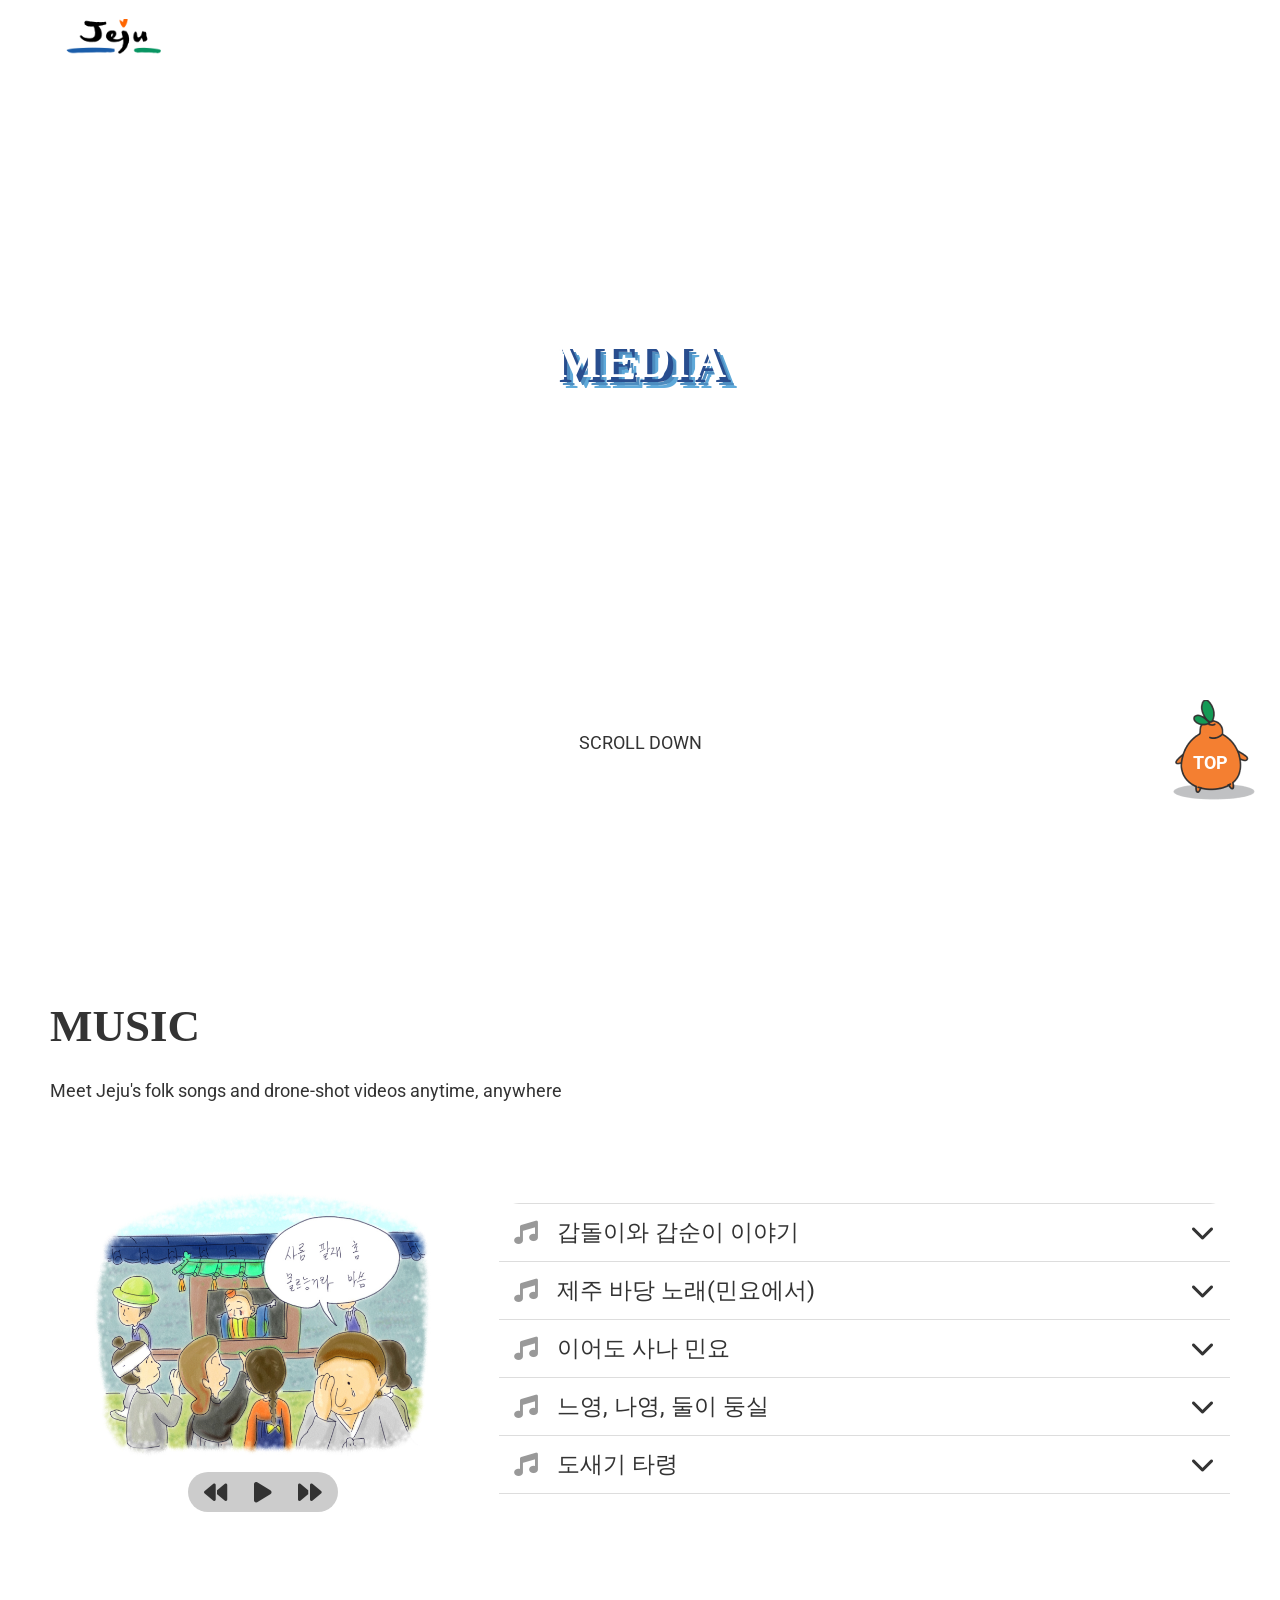
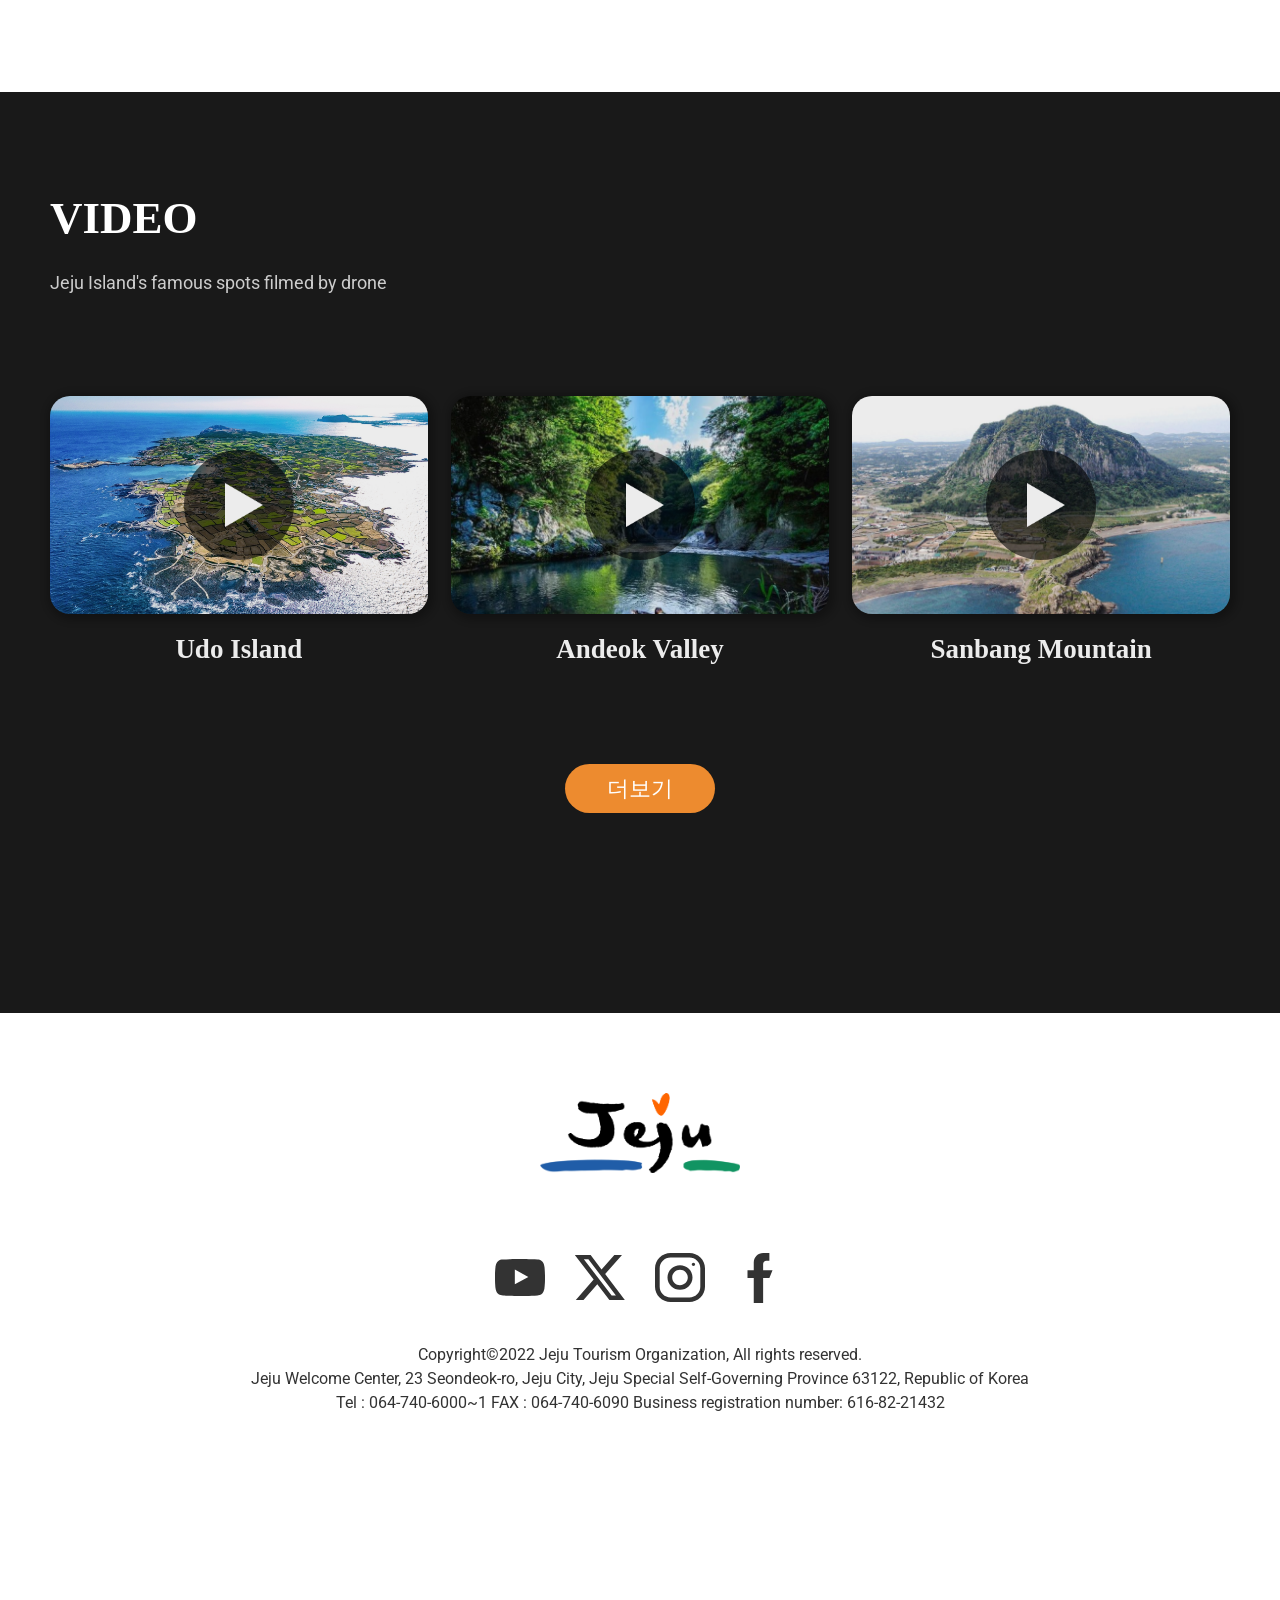
==== sub4.html @ ef5017ce "push all" ====
<!DOCTYPE HTML>
<html lang="en">

<head>
	<meta charset="UTF-8">
	<meta http-equiv="X-UA-Compatible" content="IE=edge">
	<meta name="viewport" content="width=device-width, initial-scale=1.0">
	<title>JEJU ISLAND - media</title>
	<!-- 파비콘 -->
	<link rel="shortcut icon" type="image/x-icon" href="./favicon.ico">
	<!-- 앱 아이콘 (태블릿, 모바일) -->
	<link rel="apple-touch-icon-precomposed" href="./app_icon.png">
	<link rel="apple-touch-startup-image" href="./startup.png">

	<!-- 구글아이콘 -->
	<link rel="stylesheet"
		href="https://fonts.googleapis.com/css2?family=Material+Symbols+Outlined:opsz,wght,FILL,GRAD@20..48,100..700,0..1,-50..200" />

	<!-- 폰트어썸 -->
	<link rel="stylesheet" href="https://cdnjs.cloudflare.com/ajax/libs/font-awesome/6.7.0/css/all.min.css"
		integrity="sha512-9xKTRVabjVeZmc+GUW8GgSmcREDunMM+Dt/GrzchfN8tkwHizc5RP4Ok/MXFFy5rIjJjzhndFScTceq5e6GvVQ=="
		crossorigin="anonymous" referrerpolicy="no-referrer" />

	<!-- <link rel="stylesheet" href="https://cdn.jsdelivr.net/npm/swiper@11/swiper-bundle.min.css" /> -->
	<link rel="stylesheet" href="./css/common.css">
	<link rel="stylesheet" href="./css/sub04.css">
	<link rel="stylesheet" href="./css/magnific-popup.css">
	<link rel="stylesheet" href="./css/aos.css">
</head>

<body>
	<div id="skipNav">
		<a href="#content">본문바로가기</a>
		<a href="#gnb">네비게이션바로가기</a>
	</div>

	<div id="wrap">
		<div class="videoBox">
			<strong></strong>
			<img src="./images/sub1_big.png" id="imgBG" alt="">
			<a class="down" href="#">SCROLL DOWN
				<div class="mousey">
					<div class="scroller"></div>
				</div>
			</a>
		</div>

		<header id="headerArea">
			<div class="headerInner">
				<h1><a href="./index.html">JEJU</a></h1>
				<a href="#" class="menuOpen"><span class="hidden">메뉴열기</span><i class="fa fa-bars"
						aria-hidden="true"></i></a>
				<div class="box"></div>
				<nav id="gnb">
					<h2 class="hidden">네비게이션영역</h2>
					<ul>
						<li>
							<h3><a href="./sub1.html?num=1">ABOUT</a></h3>
						</li>
						<li>
							<h3><a href="./sub2.html?num=2">ATTRACTIONS</a></h3>
						</li>
						<li>
							<h3><a href="./sub3.html?num=3">ACTIVITY</a></h3>
						</li>
						<li class="active">
							<h3><a href="./sub4.html?num=4">MEDIA</a></h3>
						</li>
						<li>
							<h3><a href="./sub5.html?num=5">GALLERY</a></h3>
						</li>
					</ul>
					<a href="#" class="close">
						<span class="hidden">메뉴닫기</span>
						X
					</a>
				</nav>
			</div>
		</header>

		<article id="content">
			<h3 class="hidden">본문 영역</h3>
			<section class="music ">
				<h4>music</h4>
				<p class="sub_tit">Meet Jeju's folk songs and drone-shot videos anytime, anywhere</p>
				<div class="music_box">
					<div class="left" data-aos="flip-left" data-aos-duration="1000">
						<img src="./images/img04-01.png" alt="">

						<div class="audio_control">
							<audio id="main_audio" src="./music/music01.mp3"></audio>
							<div class="playerControler">
								<a href="#" id="controlPrev"><i title="이전곡" class="fa-solid fa-backward"></i></a>
								<a href="#" id="controlPlay"><i title="재생" class="fa-solid fa-play"></i></a>
								<a href="#" id="controlNext"><i title="다음곡" class="fa-solid fa-forward"></i></a>
							</div>
						</div>
					</div>
					<div class="right" data-aos="flip-right" data-aos-duration="1000" data-aos-delay="300">
						<ul>
							<li class="article hide">
								<p class="q">
									<a class="trigger" href="#">갑돌이와 갑순이 이야기</a>
									<span></span>
								</p>
								<div class="a">
									<dl>
										<dt>제주 방언</dt>
										<dd>어느 모실에 갑돌이옌 호는 소나이와, 갑순이옌 호는 비바리가 살았수게. 둘이는 좋아 하멍도 말은 못하곡, 속은 타멍도 그 까짓거
											해여십주. 경 호단, 갑순이가 씨집가게 되난, 그제사 갑돌이가 `아이구! 어멍아!` 하멍 울었수게. 경 해도 어떵 해여 마씀, 홀수가
											어서십주. 갑돌이도 부에가 난, 장게를 가 부렀수게. 장게 가는 날은 갑순이도 정지에서 울었수게. 갑순이 모심도 갑돌이 뿐이주만 어떵
											홉니까? 사롬 팔재 촘, 몰르능거라 마씀. 게난, 어떵 살코? 저들멍 살지 맙서. 살당 보민, 타고난 팔재대로 다 살아 짐니다.</dd>
									</dl>
									<dl>
										<dt>표준어</dt>
										<dd> 어느 마을에 갑돌이라고 하는 사나이(총각) 와 갑순이라고 하는 처녀가 살았습니다. 두 사람은 좋아 하면서도 말은 못하고 속으로는
											타면서도 그 까짓거 하였답니다. 그렇게 하다가 갑순이가 시집을 가게 되니까 그때야 갑돌이가 `아이구! 어머니!` 하면서 울었습니다.
											그렇게 하더라도 어떻게 합니까? 할 수가 없었습니다. 갑돌이도 화가 나서 장가를 가 버렸습니다. 장가가는 날은 갑순이도 부엌에서
											울었습니다. 갑순이 마음도 갑돌이 뿐이었습니다만 어찌 합니까? 사람 팔자는 참으로 모르는 것입니다. 그러니 어떻게 살까? 걱정하면서 살지
											마십시오. 살다 보면 타고난 운명대로 다 살기 마련입니다.</dd>
									</dl>
								</div>
							</li>
							<li class="article hide">
								<p class="q">
									<a class="trigger" href="#">제주 바당 노래(민요에서)</a>
									<span></span>
								</p>
								<div class="a">
									<dl>
										<dt>제주 방언</dt>
										<dd>우이 어멍 사는 바당, 우리 목숨 키운 바당 동에 가민 동의 바당, 서에 가민 서의 바당 보름 불민 파도 치곡, 비가 오민 날 저물곡
											하늘 고튼 요왕님아, 명주 바당 맨들어서 우리 어멍 설은 가슴, 펭안호게 호여 줍서.</dd>
									</dl>
									<dl>
										<dt>표준어</dt>
										<dd>우리 어머니 사는 바다, 우리 목숨을 키운 바다 동쪽으로 가면 동의 바다, 서쪽으로 가면 서의 바다 바람이 불면 파도가 치고, 비가 오면
											날이 저물고 하늘같은 용왕님이여, 명주실같이 잔잔한 바다 만들어서 우리 어머니 서러운 가슴, 편안하게 하여 주소서.</dd>
									</dl>
								</div>
							</li>
							<li class="article hide">
								<p class="q">
									<a class="trigger" href="#">이어도 사나 민요</a>
									<span></span>
								</p>
								<div class="a">
									<dl>
										<dt>제주 방언</dt>
										<dd>널븐 바당 앞을 재여, 혼질 두질 나아가곡 짚은 바당 짚일 재여, 혼질 두질 들어가민 저승길이 왔닥 갔닥, 이어도 사나, 이어도 사나,
											이어도가 저승질이 반이옌 혼다.</dd>
									</dl>
									<dl>
										<dt>표준어</dt>
										<dd>넓은 바다 앞을 재면서, 한 길 두 길 앞으로 가고 깊은 바다 깊이를 재며, 한 길 두 길 들어가면 저승길이 오락 가락, 이어도 사나,
											이어도 사나, 이어도(섬)가 저승길의 반이라 한다. (※이어도 : 제주도 해녀들이 생각하는 상상의 섬) 가사</dd>
									</dl>
								</div>
							</li>
							<li class="article hide">
								<p class="q">
									<a class="trigger" href="#">느영, 나영, 둘이 둥실</a>
									<span></span>
								</p>
								<div class="a">
									<dl>
										<dt>제주 방언</dt>
										<dd>느영, 나영, 둘이 둥실 낮에 낮이나, 밤에 밤이나 쌍소랑 이로구나. 아척에 우는 생인, 배가 고팡 울고요 조녁에 우는 생인, 님 그리웡
											운다.</dd>
									</dl>
									<dl>
										<dt>표준어</dt>
										<dd>너하고 나하고 두 사람이 둥실 낮에 낮이나, 밤에 밤이나, 서로 사랑 이로구나. 아침에 우는 새는, 배가 고파 울고요 저녁에 우는 새는,
											님 그리워서 운다.</dd>
									</dl>
								</div>
							</li>
							<li class="article hide">
								<p class="q">
									<a class="trigger" href="#">도새기 타령</a>
									<span></span>
								</p>
								<div class="a">
									<dl>
										<dt>제주 방언</dt>
										<dd>돌아 맨 도새기야! 니 신세가 불쌍호다. 아이구, 기시린 도새기야! 나 걱정 말앙 니 죽어 가능 거나 걱정호라. 죽어 가능 게 벨것 다
											걱정햄시니?</dd>
									</dl>
									<dl>
										<dt>표준어</dt>
										<dd>달아 맨 돼지야! 너의 신세가 불쌍하구나. 아이구, 불에 구워지는 돼지야! 내 걱정은 말고 너 죽어 가는 거나 걱정하거라. 죽어 가는
											것이 별 것을 다 걱정하고 있니? (※똥 묻은 개가 겨 묻은 개를 흉본다는 말과 같은 비유)</dd>
									</dl>
								</div>
							</li>
						</ul>
					</div>
				</div>
			</section>
			<section class="video dark">
				<h4>video</h4>
				<p class="sub_tit">Jeju Island's famous spots filmed by drone</p>
				<div class="video_box" data-aos="fadeIn" data-aos-duration="1000" data-aos-easing="ease-in-sine">
					<div class="swiper youtube_swiper">
						<div class="swiper-wrapper">
							<div class="swiper-slide">
								<div class="imgPart">
									<a class="popup-youtube"
										href="https://www.youtube.com/watch?v=CU-0JC_mawg"><img
											src="./images/sub04/thumb05.png" alt="우도">
										<div class="playBnt">
											<img src="images/play.png" alt="">
										</div>
									</a>
								</div>
								<p>Udo Island</p>
							</div>
							<div class="swiper-slide">
								<div class="imgPart">
									<a class="popup-youtube"
										href="https://www.youtube.com/watch?v=eOtRkT4YK7I"><img
											src="./images/sub04/thumb06.png" alt="안덕계곡">
										<div class="playBnt">
											<img src="images/play.png" alt="">
										</div>
									</a>
								</div>
								<p>Andeok Valley</p>
							</div>
							<div class="swiper-slide">
								<div class="imgPart">
									<a class="popup-youtube"
										href="https://www.youtube.com/watch?v=k8rx8GAofZA"><img
											src="./images/sub04/thumb07.png" alt="산방산">
										<div class="playBnt">
											<img src="images/play.png" alt="">
										</div>
									</a>
								</div>
								<p>Sanbang Mountain</p>
							</div>
							<div class="swiper-slide">
								<div class="imgPart">
									<a class="popup-youtube"
										href="https://www.youtube.com/watch?v=ZyOAjuWznpY"><img
											src="./images/sub04/thumb08.png" alt="동백동산">
										<div class="playBnt">
											<img src="images/play.png" alt="">
										</div>
									</a>
								</div>
								<p>Camellia Garden</p>
							</div>
							<div class="swiper-slide">
								<div class="imgPart">
									<a class="popup-youtube"
										href="https://www.youtube.com/watch?v=5CHO4t28GFM"><img
											src="./images/sub04/thumb09.png" alt="사려니숲길">
										<div class="playBnt">
											<img src="images/play.png" alt="">
										</div>
									</a>
								</div>
								<p>Saryani Forest Road</p>
							</div>
							<div class="swiper-slide">
								<div class="imgPart">
									<a class="popup-youtube"
										href="https://www.youtube.com/watch?v=nh9ub9wA1nc"><img
											src="./images/img04-15.png" alt="한라산 일출">
										<div class="playBnt">
											<img src="images/play.png" alt="">
										</div>
									</a>
								</div>
								<p>Sunrise on Mt. Halla</p>
							</div>
							<div class="swiper-slide">
								<div class="imgPart">
									<a class="popup-youtube"
										href="https://www.youtube.com/watch?v=r1iJHT7NYto"><img
											src="./images/sub04/thumb02.png" alt="한라산일몰">
										<div class="playBnt">
											<img src="images/play.png" alt="">
										</div>
									</a>
								</div>
								<p>sunset on Mt. Halla</p>
							</div>
							<div class="swiper-slide">
								<div class="imgPart">
									<a class="popup-youtube"
										href="https://www.youtube.com/watch?v=cEmpLvsSpjk"><img
											src="./images/sub04/thumb03.png" alt="천아계곡">
										<div class="playBnt">
											<img src="images/play.png" alt="">
										</div>
									</a>
								</div>
								<p>Cheona Valley</p>
							</div>
							<div class="swiper-slide">
								<div class="imgPart">
									<a class="popup-youtube"
										href="https://www.youtube.com/watch?v=KrOG55uTtz0"><img
											src="./images/sub04/thumb04.png" alt="천지연 난대림">
										<div class="playBnt">
											<img src="images/play.png" alt="">
										</div>
									</a>
								</div>
								<p>Cheonjiyeon Nandaerim</p>
							</div>
							<div class="swiper-slide">
								<div class="imgPart">
									<a class="popup-youtube"
										href="https://www.youtube.com/watch?v=nh9ub9wA1nc"><img
											src="./images/img04-11.png" alt="용천동굴">
										<div class="playBnt">
											<img src="images/play.png" alt="">
										</div>
									</a>
								</div>
								<p>Yongcheon Cave</p>
							</div>
							<div class="swiper-slide">
								<div class="imgPart">
									<a class="popup-youtube"
										href="https://www.youtube.com/watch?v=9ipu4afUOTw"><img
											src="./images/img04-16.png" alt="천지연 폭포">
										<div class="playBnt">
											<img src="images/play.png" alt="">
										</div>
									</a>
								</div>
								<p>Chunjeyeon Waterfall</p>
							</div>
						
							<div class="swiper-slide">
								<div class="imgPart">
									<a class="popup-youtube"
										href="https://www.youtube.com/watch?v=LqxDUN4WdPw"><img
											src="./images/img04-13.png" alt="마라도">
										<div class="playBnt">
											<img src="images/play.png" alt="">
										</div>
									</a>
								</div>
								<p>Marado Island</p>
							</div>
							<div class="swiper-slide">
								<div class="imgPart">
									<a class="popup-youtube"
										href="https://www.youtube.com/watch?v=ycVCQdHBK5Y"><img
											src="./images/img04-14.png" alt="용누니 오름">
										<div class="playBnt">
											<img src="images/play.png" alt="">
										</div>
									</a>
								</div>
								<p>Yongnuni Oreum</p>
							</div>
							<div class="swiper-slide">
								<div class="imgPart">
									<a class="popup-youtube"
										href="https://www.youtube.com/watch?v=gL3BiFwNXB0"><img
											src="./images/img04-12.png" alt="물정리 오름">
										<div class="playBnt">
											<img src="images/play.png" alt="">
										</div>
									</a>
								</div>
								<p>Muljangori Oreum</p>
							</div>
							<div class="swiper-slide">
								<div class="imgPart">
									<a class="popup-youtube"
										href="https://www.youtube.com/watch?v=2gKIQWlAhyM"><img
											src="./images/sub04/thumb01.png" alt="차귀도">
										<div class="playBnt">
											<img src="images/play.png" alt="">
										</div>
									</a>
								</div>
								<p>Chagwido Island</p>
							</div>
						</div>
						<div class="btn_more">더보기</div>
					</div>
				</div>
			</section>
		</article>

		<footer id="footerArea">
			<div>
				<a class="topMove" href="#">top</a>
			</div>

			<img src="./images/logo_jeju_cut.png" alt="">
			<ul class="sns">
				<li><a href="https://www.youtube.com/channel/UCK2JegInDWoDtwEpjh4HzLg" target="_blank"></a></li>
				<li><a href="https://x.com/happyjejudo" target="_blank"></a></li>
				<li><a href="https://www.instagram.com/special_jejudo/" target="_blank"></a></li>
				<li><a href="https://www.facebook.com/happyjejudo/" target="_blank"></a></li>
			</ul>
			<p>
				Copyright©2022 Jeju Tourism Organization, All rights reserved.
				<br>Jeju Welcome Center, 23 Seondeok-ro, Jeju City, Jeju Special Self-Governing Province 63122, Republic
				of Korea
				<br>Tel : 064-740-6000~1 FAX : 064-740-6090 Business registration number: 616-82-21432
			</p>

		</footer>
	</div>

	<script src="./js/jquery-1.12.4.min.js"></script>
	<script src="./js/jquery-migrate-1.4.1.min.js"></script>
	<script src="./js/swiper.min.js"></script>
	<script src="./js/sub_img_back.js"></script>

	<!-- header 스크롤 높이에 반응, 더보기 버튼, 탑버튼 스르륵, 햄버거메뉴 -->
	<script src="./js/common.js"></script>

	<!-- 제목 타이핑 JS -->
	<script>
		//typing

		const content = "MEDIA".split("");
		//let typingBool = false;
		let typingIdx = 0;

		function typing() {
			if (typingIdx < content.length) {
				if (content[typingIdx] === "<" && content.slice(typingIdx, typingIdx + 4).join("") === "<br>") {
					$(".videoBox strong").append("<br>");
					typingIdx += 4; // Skip the <br> tag
				} else {
					$(".videoBox strong").append(content[typingIdx]);
					typingIdx++;
				}
			}
			else {
				clearInterval(clear1);  //한번 모두 타이핑 처리 후 멈춤
				// $(".videoBox strong").empty();  // 다시 계속해서 loop
				typingIdx = 0;
			}
		}
		let clear1 = setInterval(typing, 150);
	</script>

	<!-- aos js -->
	<script src="./js/aos.js"></script>
	<script>AOS.init({ once: true, });</script>

	<!-- music JS // 아코디언, 노래재생 -->
	<script src="./js/media.js"></script>


	<!-- 더보기버튼 js -->
	<script>
		$(function () {
			// 처음에 보일 개수 설정
			let initialCount = getSliceCount();
			$(".swiper-slide").slice(0, initialCount).fadeIn(2000);
		
			$(window).resize(function () {
				initialCount = getSliceCount(); // 윈도우 크기 변경 시 갱신
			});
		
			$(".btn_more").click(function (e) { // 더보기 버튼 클릭 시
				e.preventDefault();
				let showCount = getSliceCount(); // 화면 크기에 따른 개수
				$(".swiper-slide:hidden").slice(0, showCount).fadeIn(2000); // 동적으로 더보기
				if ($(".swiper-slide:hidden").length == 0) { // 숨겨진 영상이 더 없으면
					$('.btn_more').hide(); // 더보기 버튼 숨기기
				}
			});
		
			// 화면 크기에 따른 슬라이드 개수 반환
			function getSliceCount() {
				let windowWidth = $(window).width();
				if (windowWidth <= 1024) {
					return 2; // 1024 이하에서는 2개씩
				} else {
					return 3; // 기본 3개씩
				}
			}
		});
		</script>

	<!-- section04 - video popup JS  슬라이드 클릭 시 동영상 팝업-->
	<script src="./js/jquery.magnific-popup.min.js"></script>
	<script>
		$(document).ready(function () {
			$('.popup-youtube').magnificPopup({
				disableOn: 320,
				type: 'iframe',
				mainClass: 'mfp-fade',
				removalDelay: 160,
				preloader: true,
				fixedContentPos: false,
			});
		});

	</script>

</body>

</html>
---- css/common.css ----
/* Reset CSS */
@import url('https://fonts.googleapis.com/css2?family=Noto+Sans+KR:wght@100; 300; 400; 500; 700&display=swap'); 
/* font-family: 'Noto Sans KR', sans-serif; */
@import url('https://fonts.googleapis.com/css2?family=Roboto:wght@100; 300; 400; 500; 700&display=swap'); 
/* font-family: 'Roboto', sans-serif; */

@font-face { /* 제주한라산체 폰트 */
 font-family: "jejuhallasan"; src: url(../JejuHallasan.ttf); font-weight: normal; } 

:root { } 

* { margin:0; padding:0; border:0; outline:0; vertical-align:top; -webkit-text-size-adjust:none;} 
html { font-size: 18px; } 
body { font-family:'Roboto', sans-serif; color:#333; } 
article, aside, details, figcaption, figure, footer, header, hgroup, menu, nav, section { display:block; } 
ul, ol, dl { list-style:none; } 
img, video { border:0; vertical-align:top; } 
a { color:#333; text-decoration:none; display: block; } 
table { border-collapse:collapse; border-spacing:0; } 
input, select { vertical-align:middle; } 
label { cursor:pointer; } 
.blind,legend,hr,caption { display:block; overflow:hidden; position:absolute; top:0; left:-1000em; } 
i,em,address { font-style:normal; font-weight:normal; } 
p,li,dd { line-height:1.5em } 
.hidden, #skipNav { display: block; position: absolute; left:-1000%; top:0; width: 1px; height: 1px; overflow: hidden; color: #fff; } 
div,section { box-sizing: border-box; } 

/* 헤더 공통 영역 */
#wrap { width:100%; overflow: hidden } 
#headerArea { position:fixed; z-index: 100; height: 80px; background: transparent; box-shadow: none; left:0; top: 0; width: 100%; transition: all .5s; } 
#headerArea.active { background: #fff; box-shadow: none; } 
#headerArea .headerInner { width: 90%; height: 100%; margin: 0 5%; overflow: hidden; display: flex; justify-content: space-between; align-items: center; } 
#headerArea h1 a { color: #fff; text-decoration: none; background: url(../logo_jeju.png) center no-repeat; background-size: 100%; text-indent: -999px; overflow: hidden; height: 100%; width: 100px; transition: all .5s ease-in-out; } 
#headerArea h1:hover a { transform: scale(1.1); } 
#headerArea #gnb ul { overflow: hidden } 
#headerArea #gnb ul li { float: left; margin-right: 30px; } 
#headerArea #gnb ul li a { color: #fff; text-decoration: none; text-transform: uppercase; font-family: "jejuhallasan"; } 
#headerArea.active #gnb ul li a { color: rgb(51, 51, 51); } 
#headerArea #gnb ul li:hover a { background:linear-gradient(to right, #ff6600, #089562); -webkit-background-clip: text; color: transparent; } 
#headerArea #gnb .close { display:none } 
.menuOpen { display: none; } 

/* vlsual - scroll_down */
@keyframes mousescroll { 
 0% { opacity: 0; } 
 10% { transform: translateY(0); opacity: 1; } 
 100% { transform: translateY(15px); opacity: 0; } 
 }
 @keyframes ani { 
 0% { opacity:1; color:#fff; } 
 100% { opacity:0.8; color:#888; } 
 }
.down { position: absolute; left: 50%; bottom: 10%; transform: translateX(-50%); animation: ani 1.5s infinite alternate; } 
.mousey { width: 3px; padding: 10px 15px; height: 35px; border: 1px solid #fff; border-radius: 25px; position: relative; left: 50%; transform: translateX(-50%); background: rgba(255, 255, 255, .5); box-sizing: initial; } 
.scroller { width: 3px; height: 10px; border-radius: 25%; background-color: #fff; animation-name: mousescroll; animation-duration: 2.2s; animation-iteration-count: infinite; } 
/* vlsual 내 글자 */
.videoBox strong { position: absolute; left: 50%; top: 40%; transform: translate(-50%, -50%); color: #fff; font-size: 50px; text-align: center; font-family: "jejuhallasan"; width: 80%; text-shadow: 5px 5px #284D8E, 8px 8px #4D8CBF, 11px 11px #5FA9D9; } 
.videoBox h2 { position: absolute; left: 50%; top: 40%; transform: translate(-50%, -50%); color: #fff; font-size: 50px; text-align: center; font-family: "jejuhallasan"; width: 80%; text-shadow: 5px 5px #284D8E, 8px 8px #4D8CBF, 11px 11px #5FA9D9; } 

/* 푸터 공통 영역 */
#footerArea { text-align: center; padding: 30px 0; background: url(../images/bg_footer.png) no-repeat; background-attachment: fixed; background-position: center bottom -500px; height: 550px; } 
#footerArea img { width: 200px; margin: 50px 0 80px; } 
#footerArea .sns { display: flex; justify-content: center; gap: 30px; margin-bottom: 40px; } 
#footerArea .sns li {background: url(../images/Youtube.svg) center no-repeat; background-size: cover; width: 50px; height: 50px; background-size: 50px; cursor: pointer;}  
#footerArea .sns li:nth-of-type(2) {background: url(../images/X_logo.svg) center no-repeat; background-size: 50px;}  
#footerArea .sns li:nth-of-type(3) {background: url(../images/Instagram.svg) center no-repeat; background-size: 50px;}  
#footerArea .sns li:nth-of-type(4) {background: url(../images/Facebook.svg) center no-repeat; background-size: 50px;}  
#footerArea .sns li:nth-of-type(1):hover {background: url(../images/Youtube_on.svg) center no-repeat; background-size: 50px;}  
#footerArea .sns li:nth-of-type(2):hover {background: url(../images/X_logo_on.svg) center no-repeat; background-size: 50px;}  
#footerArea .sns li:nth-of-type(3):hover {background: url(../images/Instagram_on.svg) center no-repeat; background-size: 50px;}  
#footerArea .sns li:nth-of-type(4):hover {background: url(../images/Facebook_on.svg) center no-repeat; background-size: 50px;}  
#footerArea .sns li a {display: block; width: 100%; height: 100%;}  
#footerArea p { font-size: .9rem; } 
#footerArea div { width: 100px; height: 100px; position: fixed; right: 20px; bottom: 100px; transition: all .6s ease-in-out; z-index: 50; } 
#footerArea div .topMove { display: none; background: url(../images/22.png) center no-repeat; height: 100px; color: #fff; line-height: 7rem; font-weight: 700; transition: all .4s ease-in-out; text-transform: uppercase; } 
#footerArea div:hover .topMove { transform: rotateY(180deg); background: url(../images/11.png); font-size: 0; } 



/* 일반 pc */
@media screen and (max-width:1280px) { } 

/* 테블릿 */
@media screen and (max-width:1024px) { } 

/* 소형 테블릿 */
@media screen and (max-width:768px){
 #headerArea .headerInner h1 { position: relative; left: 50%; transform: translateX(-50%); } 
 .menuOpen { display: block; font-size: 2rem; } 
 .box { width: 100%; height: 100vh; background: rgba(0,0,0,.7); display: none; position: absolute; left: 0; top: 0; } 
 #headerArea #gnb { width: 80%; height: 100vh; position: absolute; right: -100%; top: 0; background: linear-gradient(#31a3f3, #fff); opacity: 0; } 
 #headerArea #gnb ul { display: flex; flex-direction: column; padding: 100px 50px; } 
 #headerArea #gnb ul li { border-bottom: 1px solid #999; } 
 #headerArea #gnb ul li a { padding: 30px; display: flex; align-items: center; gap: 15px; padding-left: 0;} 
 #headerArea #gnb ul li:hover a {color: #fff;}
 #headerArea #gnb ul li:hover a::after,
 #headerArea #gnb ul li.active a::after {display: block; content: url(../images/check.svg); width: 40px; color: #fff; margin-bottom: 5px;} 
 #headerArea #gnb li a { font-size: 1.5em; transition: all .5s; } 
 #headerArea #gnb .close { display:block; position:absolute; right:30px; top:30px; color:#fff; font-size: 2em; font-family: "jejuhallasan"; } 
 #headerArea #gnb .close:hover { color: #333; } 
 


 
 #footerArea { padding: initial; } 
 #footerArea img { width: 150px; margin: 50px 0; } 
 #footerArea .sns a { font-size: 2rem; } 
 #footerArea p { font-size: .8rem; padding: 0 30px; } 
 }

/* 모바일 */
@media screen and (max-width:640px){
 #footerArea div { width: 50px; height: 50px; background-size: cover; line-height: 3.5rem; font-size: .7rem; } 
 #footerArea div .topMove { background-size: 50px; height: 50px; line-height: 3.5rem; } 
 #footerArea div:hover { width: 50px; height: 50px; background-size: cover; } 
 #footerArea div:hover .topMove { background-size: 50px; height: 50px; } 
 }

/* 최소 사이즈 처리 */
@media screen and (max-width:480px){
 #wrap { min-width:320px; } 
 #headerArea #gnb ul li a { padding: 20px 0; } 
 }
---- css/sub04.css ----
/* 와이드 pc */
.videoBox { width:100%; height:100%; overflow:hidden; position:absolute } 
#imgBG { position:fixed; /*고정=>fixed/ 스크롤처리=>absolute */
 left:50%; top:50%; /*오른쪽, 아래에 여백을 두지않고 꽉차게 표시*/
 width:auto; min-width:100%; /*동영상 너비를 꽉차게*/
 height:auto; min-height:100%; /*동영상 높이를 꽉차게*/
 transform:translateX(-50%) translateY(-50%); z-index:-100; } 

#content { width:100%; margin:0; position: relative; } 
section { max-width: 2000px; margin: 0 auto; padding: 100px; background: rgba(255,255,255,.7); } 
section h4 { display: inline-block; font-size: 2.5rem; color: #333; text-transform: uppercase; position: relative; font-family: "jejuhallasan"; margin-bottom: 25px; } 
section h4::after { content: ''; display: block; width: 0; height: 5px; position: absolute; left: 0%; bottom: -20%; background: none repeat scroll 0 0 transparent; background: #ed8b2f; transition: width 0.4s ease 0s; } 
section:hover h4::after { content: ''; width: 100%; height: 5px; background: #ed8b2f; position: absolute; left: 0; bottom: -20%; } 
section.dark { background: rgba(0, 0, 0, .9); } 
section.dark h4 { color: #fff; } 
section.dark .sub_tit { color: #ccc; } 

/* sub04 - media */
.music_box { display: flex; justify-content: space-around; align-items: center; gap: 2%; margin: 50px 0; } 
.music_box .left { width: 50%; position: relative; border-radius: 20%; display: flex; justify-content: center; align-items: center; background: #fff; padding: 30px 100px; display: flex; flex-direction: column; gap: 15px; } 
.music_box .left img { width: 100%; } 
.music_box .left .audio_control .playerControler { background:#ccc; width: 150px; height: 40px; border-radius: 20px; display: flex; justify-content: space-evenly; align-items: center; } 
.music_box .left .audio_control .playerControler i { font-size: 1.3em; color: #333; background:none; cursor: pointer; display: block; float: left; display: block; float: left; padding:10px; } 

.music_box .right { border-bottom:1px solid #ddd; width: 50%; } 
.music_box .right ul { margin:0; padding:0; list-style:none; border-radius: 20px; overflow: hidden; } 
.music_box .right .q { margin:0; border-top:1px solid #ddd; position: relative; } 
.music_box .right .q a::before { font-family:FontAwesome; content:"\f001"; display: block; color: #999; } 
.music_box .right li.show a::before { color: #333; padding: 10px; border-radius: 50%; background: #fff; } 
.music_box .right .q a.trigger { display:flex; align-items: center; gap: 20px; padding:15px; background:#fff; color:#333; text-align:left; text-decoration:none; font-size: 26px; } 
.music_box .right .q a.trigger:hover, 
.music_box .right .q a.trigger:active,
.music_box .right li.show a.trigger { background:#ed8b2f; color:#000 } 
.music_box .right .q span { display: block; position: absolute; right: 15px; top:50%; transform: translateY(-50%); font-size: 24px; } 
.music_box .right .a { padding: 30px; display: none; } 
.music_box .right .a dt { color: #333; font-size: 24px; margin-bottom: 10px; } 
.music_box .right .a dd { color: #333; margin-bottom: 30px; } 

.video_box { margin: 100px 0; } 
.dark .video_box .swiper-slide p { color: #fff; } 
.video_box .swiper-wrapper { margin-bottom: 50px; display: flex; flex-wrap: wrap; flex-direction: initial; gap: 2%; } 
.video_box .swiper-slide { display: none; width: 32%; margin-bottom: 30px; } 
.video_box .swiper-slide img { display: block; width: 100%; height: 17vw; object-fit: cover; max-height: 360px;} 
.video_box .swiper-slide p { font-family: "jejuhallasan"; font-size: 1.5rem; margin: 15px 0; font-weight: 700; text-align: center; } 
.video_box .imgPart { position: relative; cursor: pointer; border-radius: 20px; overflow: hidden; box-shadow: 2px 2px 8px 4px rgba(0, 0, 0, .3); transition: all .5s ease-in-out; } 
.video_box .playBnt { position: absolute; left: 50%; top: 50%; width: 110px; height: 110px; border-radius: 50%; background: rgba(0,0,0,.6); transform: translate(-50%, -50%); display: flex; justify-content: center; align-items: center; } 
.video_box .imgPart:hover { transform: scale(1.05); } 
.video_box .imgPart:hover .playBnt { background: rgba(255,0,0,.6) } 
.video_box .playBnt img { width: 35%; height: 40%; margin-left: 10px; } 

.btn_more { background: #ed8b2f; padding: 10px; border-radius: 30px; width: 150px; margin: 0 auto; font-size: 1.2rem; color: #fff; text-align: center; cursor: pointer; transition: all .2s ease-in-out;} 
.btn_more:hover {transform: translateY(-5px);} 

/* 일반 pc */
@media screen and (max-width:1280px) { 
  section { padding: 100px 50px; } 

  .music_box .left { padding: 30px; } 
  .music_box .right { width: 90%; } 
  .music_box .right .q a.trigger { font-size: 1.3rem; } 
  .music_box .right .a dt { font-size: 1.2rem; } 
  .music_box .right .a dd { font-size: 1rem; } 
 }


/* 테블릿 */
@media screen and (max-width:1024px) { 
  section h4::after { width: 100%; } 

  .music_box { flex-direction: column; gap: 50px; } 
  .music_box .left { width: initial; } 
  .music_box .left img { width: 90%; } 
  .music_box .left .audio_control .playerControler { width: 300px; height: 50px; } 
  .music_box .right { width: 100%; } 

  
  .video_box .swiper-slide {width: 49%;}
  .video_box .swiper-slide img {height: 25vw;}
  .video_box .playBnt img {height: 40%;}
  .video_box .imgPart .playBnt { background: rgba(255,0,0,.6); } 
}

/* 소형 테블릿 */
@media screen and (max-width:768px) {
  section { padding: 100px 10px; } 
} 

/* 모바일 */
@media screen and (max-width:640px){
#wrap { min-width:320px; } 
section {padding: 50px 20px;}

 .music_box .right li.show a::before { font-size: 1rem; padding: 5px 10px; } 
 .music_box .right .q a.trigger { font-size: 1rem; } 
 .music_box .right .a { padding: 10px; } 
 .music_box .right .a dt { font-size: .9rem; margin-bottom: initial; } 
 .music_box .right .a dd { font-size: .7rem; } 
 .video_box { margin: 30px 0; } 
 .video_box .swiper-slide {width: 100%;}
 .video_box .swiper-slide img {height: 50vw;}
 .video_box .swiper-slide p { font-size: 1rem; } 
 .video_box .imgPart .playBnt { width: 60px; height: 60px; } 
 .video_box .playBnt img { margin-left: 5px; height: 40%;} 
 .btn_more {font-size: 1rem; width: 120px;}
 }
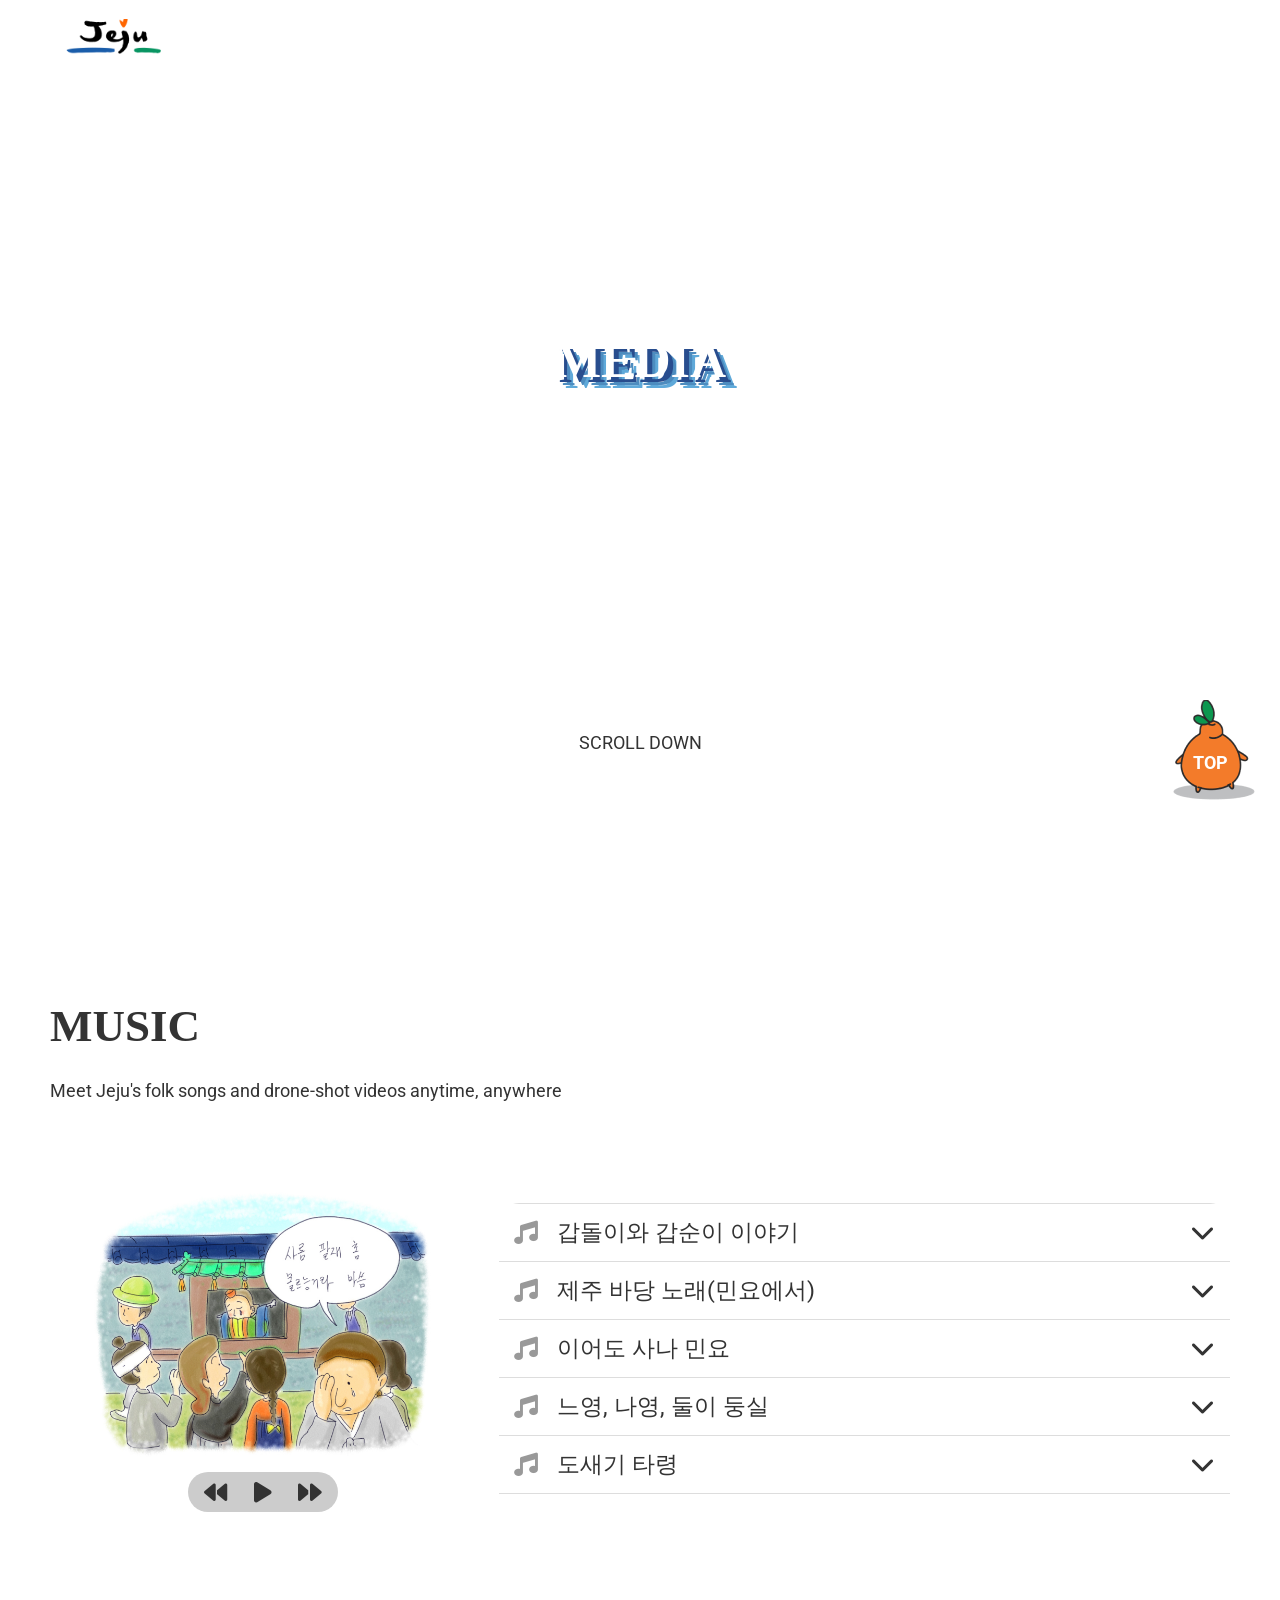
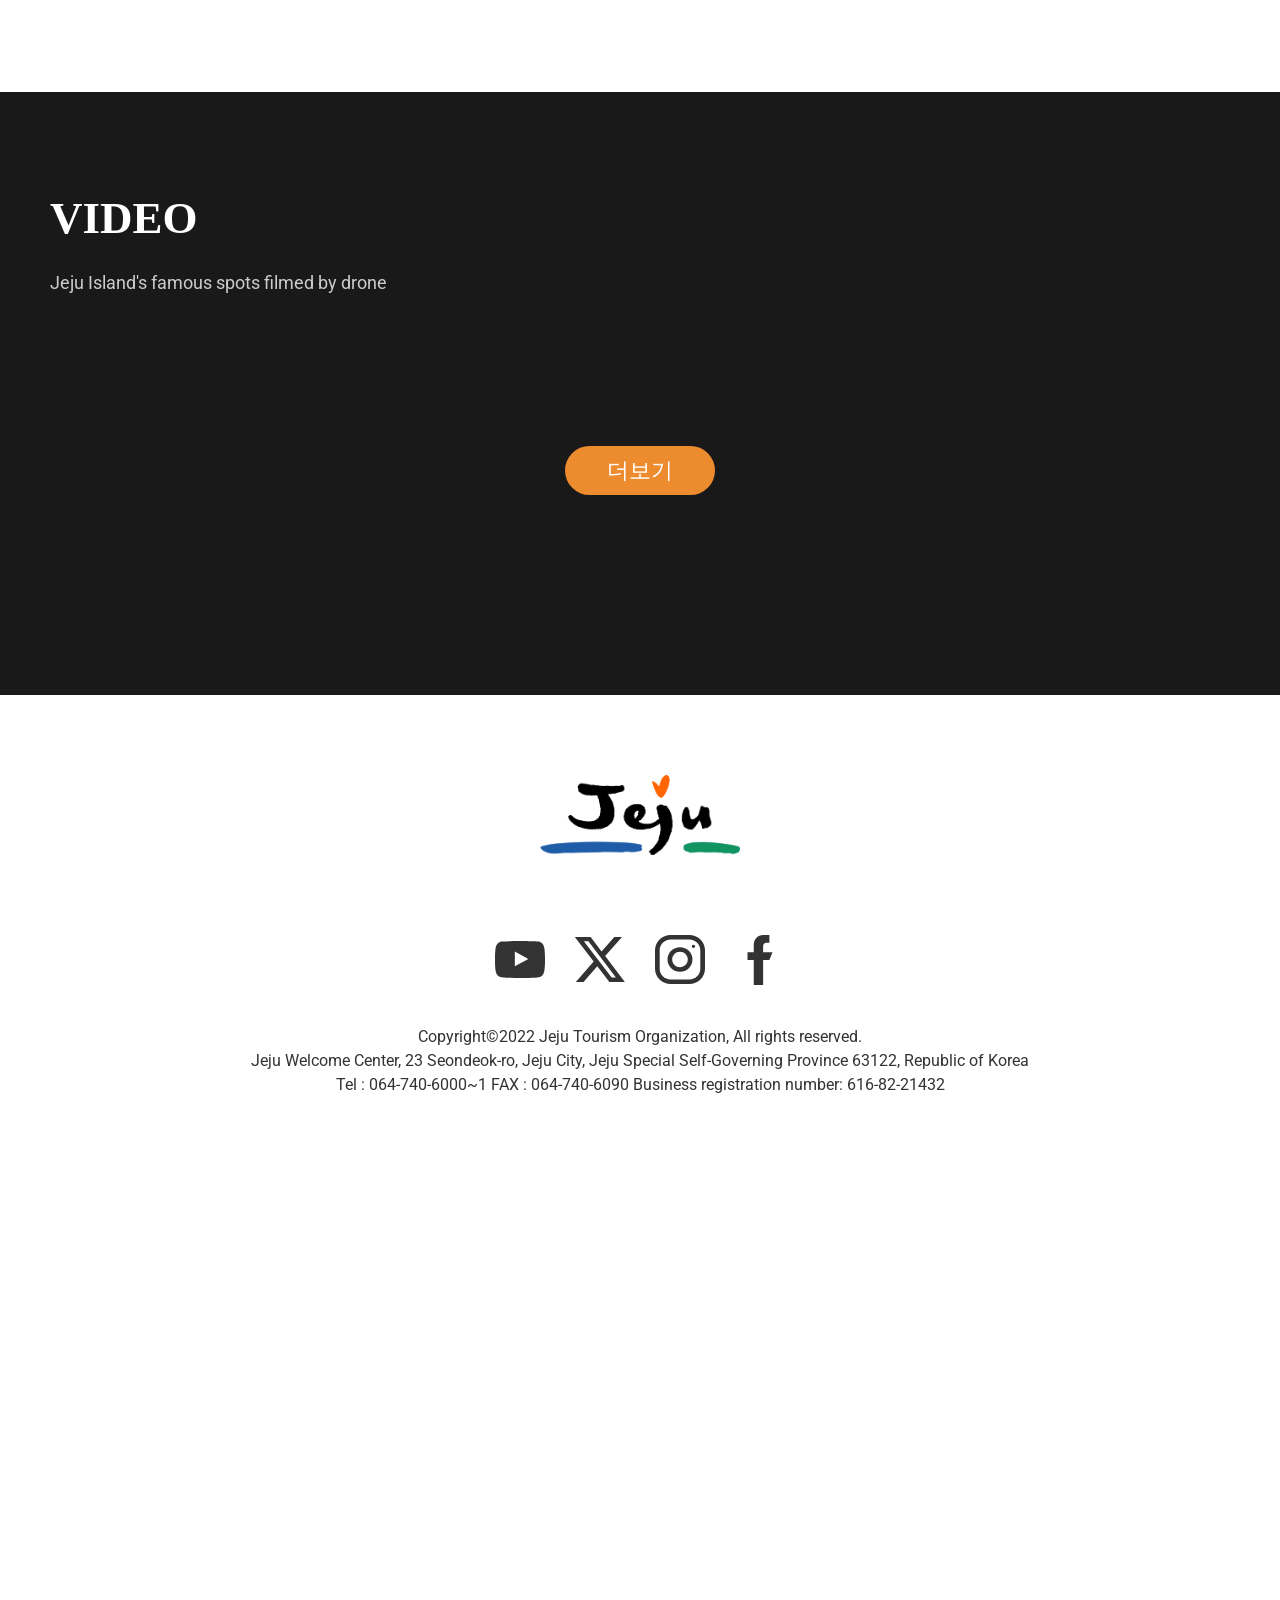
==== commit e939a90c: "sub4 Page Json 적용" ====
--- a/sub4.html
+++ b/sub4.html
@@ -1,5 +1,5 @@
 <!DOCTYPE HTML>
-<html lang="en">
+<html lang="ko">
 
 <head>
 	<meta charset="UTF-8">
@@ -202,188 +202,8 @@
 				<p class="sub_tit">Jeju Island's famous spots filmed by drone</p>
 				<div class="video_box" data-aos="fadeIn" data-aos-duration="1000" data-aos-easing="ease-in-sine">
 					<div class="swiper youtube_swiper">
-						<div class="swiper-wrapper">
-							<div class="swiper-slide">
-								<div class="imgPart">
-									<a class="popup-youtube"
-										href="https://www.youtube.com/watch?v=CU-0JC_mawg"><img
-											src="./images/sub04/thumb05.png" alt="우도">
-										<div class="playBnt">
-											<img src="images/play.png" alt="">
-										</div>
-									</a>
-								</div>
-								<p>Udo Island</p>
-							</div>
-							<div class="swiper-slide">
-								<div class="imgPart">
-									<a class="popup-youtube"
-										href="https://www.youtube.com/watch?v=eOtRkT4YK7I"><img
-											src="./images/sub04/thumb06.png" alt="안덕계곡">
-										<div class="playBnt">
-											<img src="images/play.png" alt="">
-										</div>
-									</a>
-								</div>
-								<p>Andeok Valley</p>
-							</div>
-							<div class="swiper-slide">
-								<div class="imgPart">
-									<a class="popup-youtube"
-										href="https://www.youtube.com/watch?v=k8rx8GAofZA"><img
-											src="./images/sub04/thumb07.png" alt="산방산">
-										<div class="playBnt">
-											<img src="images/play.png" alt="">
-										</div>
-									</a>
-								</div>
-								<p>Sanbang Mountain</p>
-							</div>
-							<div class="swiper-slide">
-								<div class="imgPart">
-									<a class="popup-youtube"
-										href="https://www.youtube.com/watch?v=ZyOAjuWznpY"><img
-											src="./images/sub04/thumb08.png" alt="동백동산">
-										<div class="playBnt">
-											<img src="images/play.png" alt="">
-										</div>
-									</a>
-								</div>
-								<p>Camellia Garden</p>
-							</div>
-							<div class="swiper-slide">
-								<div class="imgPart">
-									<a class="popup-youtube"
-										href="https://www.youtube.com/watch?v=5CHO4t28GFM"><img
-											src="./images/sub04/thumb09.png" alt="사려니숲길">
-										<div class="playBnt">
-											<img src="images/play.png" alt="">
-										</div>
-									</a>
-								</div>
-								<p>Saryani Forest Road</p>
-							</div>
-							<div class="swiper-slide">
-								<div class="imgPart">
-									<a class="popup-youtube"
-										href="https://www.youtube.com/watch?v=nh9ub9wA1nc"><img
-											src="./images/img04-15.png" alt="한라산 일출">
-										<div class="playBnt">
-											<img src="images/play.png" alt="">
-										</div>
-									</a>
-								</div>
-								<p>Sunrise on Mt. Halla</p>
-							</div>
-							<div class="swiper-slide">
-								<div class="imgPart">
-									<a class="popup-youtube"
-										href="https://www.youtube.com/watch?v=r1iJHT7NYto"><img
-											src="./images/sub04/thumb02.png" alt="한라산일몰">
-										<div class="playBnt">
-											<img src="images/play.png" alt="">
-										</div>
-									</a>
-								</div>
-								<p>sunset on Mt. Halla</p>
-							</div>
-							<div class="swiper-slide">
-								<div class="imgPart">
-									<a class="popup-youtube"
-										href="https://www.youtube.com/watch?v=cEmpLvsSpjk"><img
-											src="./images/sub04/thumb03.png" alt="천아계곡">
-										<div class="playBnt">
-											<img src="images/play.png" alt="">
-										</div>
-									</a>
-								</div>
-								<p>Cheona Valley</p>
-							</div>
-							<div class="swiper-slide">
-								<div class="imgPart">
-									<a class="popup-youtube"
-										href="https://www.youtube.com/watch?v=KrOG55uTtz0"><img
-											src="./images/sub04/thumb04.png" alt="천지연 난대림">
-										<div class="playBnt">
-											<img src="images/play.png" alt="">
-										</div>
-									</a>
-								</div>
-								<p>Cheonjiyeon Nandaerim</p>
-							</div>
-							<div class="swiper-slide">
-								<div class="imgPart">
-									<a class="popup-youtube"
-										href="https://www.youtube.com/watch?v=nh9ub9wA1nc"><img
-											src="./images/img04-11.png" alt="용천동굴">
-										<div class="playBnt">
-											<img src="images/play.png" alt="">
-										</div>
-									</a>
-								</div>
-								<p>Yongcheon Cave</p>
-							</div>
-							<div class="swiper-slide">
-								<div class="imgPart">
-									<a class="popup-youtube"
-										href="https://www.youtube.com/watch?v=9ipu4afUOTw"><img
-											src="./images/img04-16.png" alt="천지연 폭포">
-										<div class="playBnt">
-											<img src="images/play.png" alt="">
-										</div>
-									</a>
-								</div>
-								<p>Chunjeyeon Waterfall</p>
-							</div>
-						
-							<div class="swiper-slide">
-								<div class="imgPart">
-									<a class="popup-youtube"
-										href="https://www.youtube.com/watch?v=LqxDUN4WdPw"><img
-											src="./images/img04-13.png" alt="마라도">
-										<div class="playBnt">
-											<img src="images/play.png" alt="">
-										</div>
-									</a>
-								</div>
-								<p>Marado Island</p>
-							</div>
-							<div class="swiper-slide">
-								<div class="imgPart">
-									<a class="popup-youtube"
-										href="https://www.youtube.com/watch?v=ycVCQdHBK5Y"><img
-											src="./images/img04-14.png" alt="용누니 오름">
-										<div class="playBnt">
-											<img src="images/play.png" alt="">
-										</div>
-									</a>
-								</div>
-								<p>Yongnuni Oreum</p>
-							</div>
-							<div class="swiper-slide">
-								<div class="imgPart">
-									<a class="popup-youtube"
-										href="https://www.youtube.com/watch?v=gL3BiFwNXB0"><img
-											src="./images/img04-12.png" alt="물정리 오름">
-										<div class="playBnt">
-											<img src="images/play.png" alt="">
-										</div>
-									</a>
-								</div>
-								<p>Muljangori Oreum</p>
-							</div>
-							<div class="swiper-slide">
-								<div class="imgPart">
-									<a class="popup-youtube"
-										href="https://www.youtube.com/watch?v=2gKIQWlAhyM"><img
-											src="./images/sub04/thumb01.png" alt="차귀도">
-										<div class="playBnt">
-											<img src="images/play.png" alt="">
-										</div>
-									</a>
-								</div>
-								<p>Chagwido Island</p>
-							</div>
+						<div class="swiper-wrapper" id="video-slider">
+							<!--json으로 불러오기-->
 						</div>
 						<div class="btn_more">더보기</div>
 					</div>
@@ -438,9 +258,8 @@
 					$(".videoBox strong").append(content[typingIdx]);
 					typingIdx++;
 				}
-			}
-			else {
-				clearInterval(clear1);  //한번 모두 타이핑 처리 후 멈춤
+			} else {
+				clearInterval(clear1); //한번 모두 타이핑 처리 후 멈춤
 				// $(".videoBox strong").empty();  // 다시 계속해서 loop
 				typingIdx = 0;
 			}
@@ -450,33 +269,47 @@
 
 	<!-- aos js -->
 	<script src="./js/aos.js"></script>
-	<script>AOS.init({ once: true, });</script>
+	<script>
+		AOS.init({
+			once: true,
+		});
+	</script>
 
 	<!-- music JS // 아코디언, 노래재생 -->
 	<script src="./js/media.js"></script>
 
+	<script src="./js/jquery.magnific-popup.min.js"></script> <!-- Magnific Popup JS -->
+	<script src="./js/data.js"></script> <!-- json으로 불러오기 -->
+	
 
 	<!-- 더보기버튼 js -->
 	<script>
 		$(function () {
-			// 처음에 보일 개수 설정
-			let initialCount = getSliceCount();
-			$(".swiper-slide").slice(0, initialCount).fadeIn(2000);
-		
-			$(window).resize(function () {
-				initialCount = getSliceCount(); // 윈도우 크기 변경 시 갱신
-			});
-		
-			$(".btn_more").click(function (e) { // 더보기 버튼 클릭 시
-				e.preventDefault();
-				let showCount = getSliceCount(); // 화면 크기에 따른 개수
-				$(".swiper-slide:hidden").slice(0, showCount).fadeIn(2000); // 동적으로 더보기
-				if ($(".swiper-slide:hidden").length == 0) { // 숨겨진 영상이 더 없으면
-					$('.btn_more').hide(); // 더보기 버튼 숨기기
-				}
-			});
-		
-			// 화면 크기에 따른 슬라이드 개수 반환
+			// 데이터 렌더링 함수
+			function renderVideos(videos) {
+				let videoHtml = '';
+				videos.forEach(video => {
+					videoHtml += `
+						<div class="swiper-slide">
+							<div class="imgPart">
+								<a class="popup-youtube" href="${video.youtube_url}">
+									<img src="${video.image}" alt="${video.alt_text}">
+									<div class="playBnt">
+										<img src="images/play.png" alt="">
+									</div>
+								</a>
+							</div>
+							<p>${video.title}</p>
+						</div>
+					`;
+				});
+				$('#video-slider').html(videoHtml);
+			}
+	
+			// videos 배열 데이터 가져오기 (data.js에서 가져오기)
+			renderVideos(videos);
+	
+			// 슬라이드 개수를 반환하는 함수
 			function getSliceCount() {
 				let windowWidth = $(window).width();
 				if (windowWidth <= 1024) {
@@ -485,13 +318,33 @@
 					return 3; // 기본 3개씩
 				}
 			}
-		});
-		</script>
-
-	<!-- section04 - video popup JS  슬라이드 클릭 시 동영상 팝업-->
-	<script src="./js/jquery.magnific-popup.min.js"></script>
-	<script>
-		$(document).ready(function () {
+	
+			// 처음에 보일 개수 설정
+			function showInitialVideos() {
+				let initialCount = getSliceCount();
+				$(".swiper-slide").slice(0, initialCount).fadeIn(2000);
+			}
+	
+			showInitialVideos();
+	
+			// 윈도우 리사이즈 시 화면 크기에 맞게 개수 갱신
+			$(window).resize(function () {
+				let initialCount = getSliceCount(); // 윈도우 크기 변경 시 개수 갱신
+				$(".swiper-slide").hide(); // 숨기기
+				$(".swiper-slide").slice(0, initialCount).fadeIn(2000); // 새로 갱신된 개수만큼 보이기
+			});
+	
+			// 더보기 버튼 클릭 시
+			$(".btn_more").click(function (e) { 
+				e.preventDefault();
+				let showCount = getSliceCount(); // 화면 크기에 따른 개수
+				$(".swiper-slide:hidden").slice(0, showCount).fadeIn(2000); // 숨겨진 슬라이드 보이기
+				if ($(".swiper-slide:hidden").length == 0) { // 숨겨진 영상이 더 없으면
+					$('.btn_more').hide(); // 더보기 버튼 숨기기
+				}
+			});
+	
+			// 클릭 시 팝업창으로 유튜브 영상 출력
 			$('.popup-youtube').magnificPopup({
 				disableOn: 320,
 				type: 'iframe',
@@ -501,8 +354,11 @@
 				fixedContentPos: false,
 			});
 		});
-
 	</script>
+	
+
+
+
 
 </body>
 
